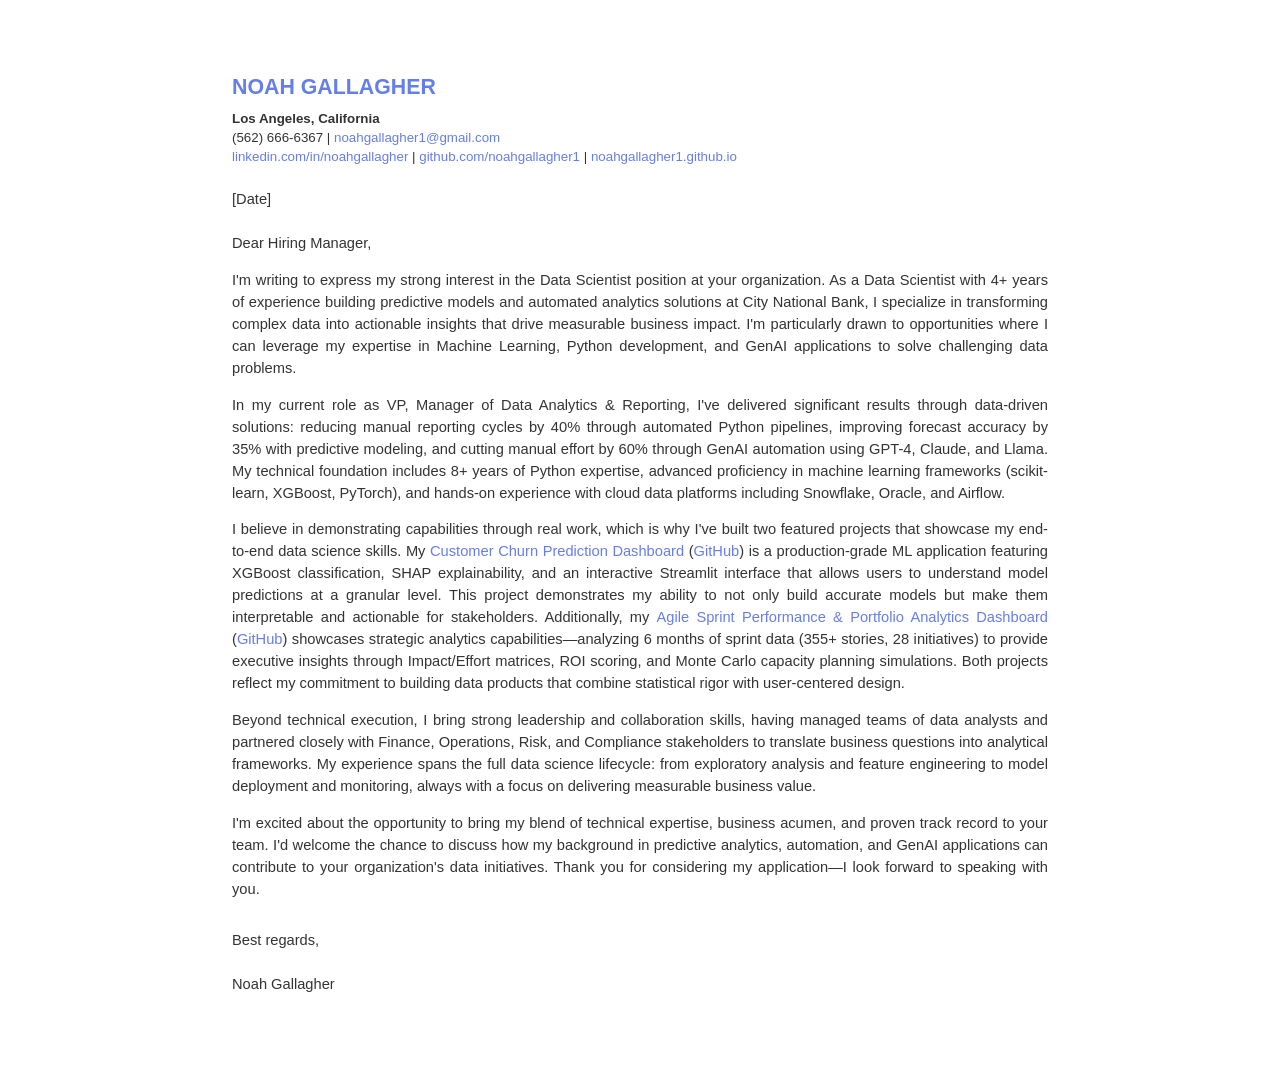
==== Noah_Gallagher_Cover_Letter.html @ 4404d97c "Add professional cover letter with download button - Created HTML cover letter following Reddit form" ====
<!DOCTYPE html>
<html lang="en">
<head>
    <meta charset="UTF-8">
    <meta name="viewport" content="width=device-width, initial-scale=1.0">
    <title>Noah Gallagher - Cover Letter</title>
    <style>
        @page {
            size: letter;
            margin: 0.75in;
        }

        body {
            font-family: 'Calibri', 'Arial', sans-serif;
            font-size: 11pt;
            line-height: 1.5;
            color: #333;
            max-width: 8.5in;
            margin: 0 auto;
            padding: 0.75in;
            background: white;
        }

        .header {
            text-align: left;
            margin-bottom: 1.5em;
        }

        .header h1 {
            font-size: 16pt;
            font-weight: bold;
            margin: 0 0 0.3em 0;
            color: #667eea;
        }

        .contact-info {
            font-size: 10pt;
            line-height: 1.4;
            margin-bottom: 1em;
        }

        .contact-info a {
            color: #667eea;
            text-decoration: none;
        }

        .date {
            margin: 1.5em 0;
        }

        .greeting {
            margin: 1.5em 0 1em 0;
        }

        p {
            margin: 0 0 1em 0;
            text-align: justify;
        }

        .signature {
            margin-top: 2em;
        }

        .project-link {
            color: #667eea;
            text-decoration: none;
            font-weight: 500;
        }

        .project-link:hover {
            text-decoration: underline;
        }

        @media print {
            body {
                padding: 0;
            }
        }
    </style>
</head>
<body>
    <div class="header">
        <h1>NOAH GALLAGHER</h1>
        <div class="contact-info">
            <strong>Los Angeles, California</strong><br>
            (562) 666-6367 | <a href="mailto:noahgallagher1@gmail.com">noahgallagher1@gmail.com</a><br>
            <a href="https://linkedin.com/in/noahgallagher" target="_blank">linkedin.com/in/noahgallagher</a> |
            <a href="https://github.com/noahgallagher1" target="_blank">github.com/noahgallagher1</a> |
            <a href="https://noahgallagher1.github.io" target="_blank">noahgallagher1.github.io</a>
        </div>
    </div>

    <div class="date">
        [Date]
    </div>

    <div class="greeting">
        Dear Hiring Manager,
    </div>

    <p>
        I'm writing to express my strong interest in the Data Scientist position at your organization. As a Data Scientist with 4+ years of experience building predictive models and automated analytics solutions at City National Bank, I specialize in transforming complex data into actionable insights that drive measurable business impact. I'm particularly drawn to opportunities where I can leverage my expertise in Machine Learning, Python development, and GenAI applications to solve challenging data problems.
    </p>

    <p>
        In my current role as VP, Manager of Data Analytics & Reporting, I've delivered significant results through data-driven solutions: reducing manual reporting cycles by 40% through automated Python pipelines, improving forecast accuracy by 35% with predictive modeling, and cutting manual effort by 60% through GenAI automation using GPT-4, Claude, and Llama. My technical foundation includes 8+ years of Python expertise, advanced proficiency in machine learning frameworks (scikit-learn, XGBoost, PyTorch), and hands-on experience with cloud data platforms including Snowflake, Oracle, and Airflow.
    </p>

    <p>
        I believe in demonstrating capabilities through real work, which is why I've built two featured projects that showcase my end-to-end data science skills. My <a href="https://customer-churn-prediction-dashboard-ng.streamlit.app" class="project-link" target="_blank">Customer Churn Prediction Dashboard</a> (<a href="https://github.com/noahgallagher1/customer-churn-prediction" class="project-link" target="_blank">GitHub</a>) is a production-grade ML application featuring XGBoost classification, SHAP explainability, and an interactive Streamlit interface that allows users to understand model predictions at a granular level. This project demonstrates my ability to not only build accurate models but make them interpretable and actionable for stakeholders. Additionally, my <a href="https://sprint-portfolio-analytics-bfvfhcrlagola34wftvxm3.streamlit.app/" class="project-link" target="_blank">Agile Sprint Performance & Portfolio Analytics Dashboard</a> (<a href="https://github.com/noahgallagher1/sprint-portfolio-analytics" class="project-link" target="_blank">GitHub</a>) showcases strategic analytics capabilities—analyzing 6 months of sprint data (355+ stories, 28 initiatives) to provide executive insights through Impact/Effort matrices, ROI scoring, and Monte Carlo capacity planning simulations. Both projects reflect my commitment to building data products that combine statistical rigor with user-centered design.
    </p>

    <p>
        Beyond technical execution, I bring strong leadership and collaboration skills, having managed teams of data analysts and partnered closely with Finance, Operations, Risk, and Compliance stakeholders to translate business questions into analytical frameworks. My experience spans the full data science lifecycle: from exploratory analysis and feature engineering to model deployment and monitoring, always with a focus on delivering measurable business value.
    </p>

    <p>
        I'm excited about the opportunity to bring my blend of technical expertise, business acumen, and proven track record to your team. I'd welcome the chance to discuss how my background in predictive analytics, automation, and GenAI applications can contribute to your organization's data initiatives. Thank you for considering my application—I look forward to speaking with you.
    </p>

    <div class="signature">
        Best regards,<br><br>
        Noah Gallagher
    </div>
</body>
</html>
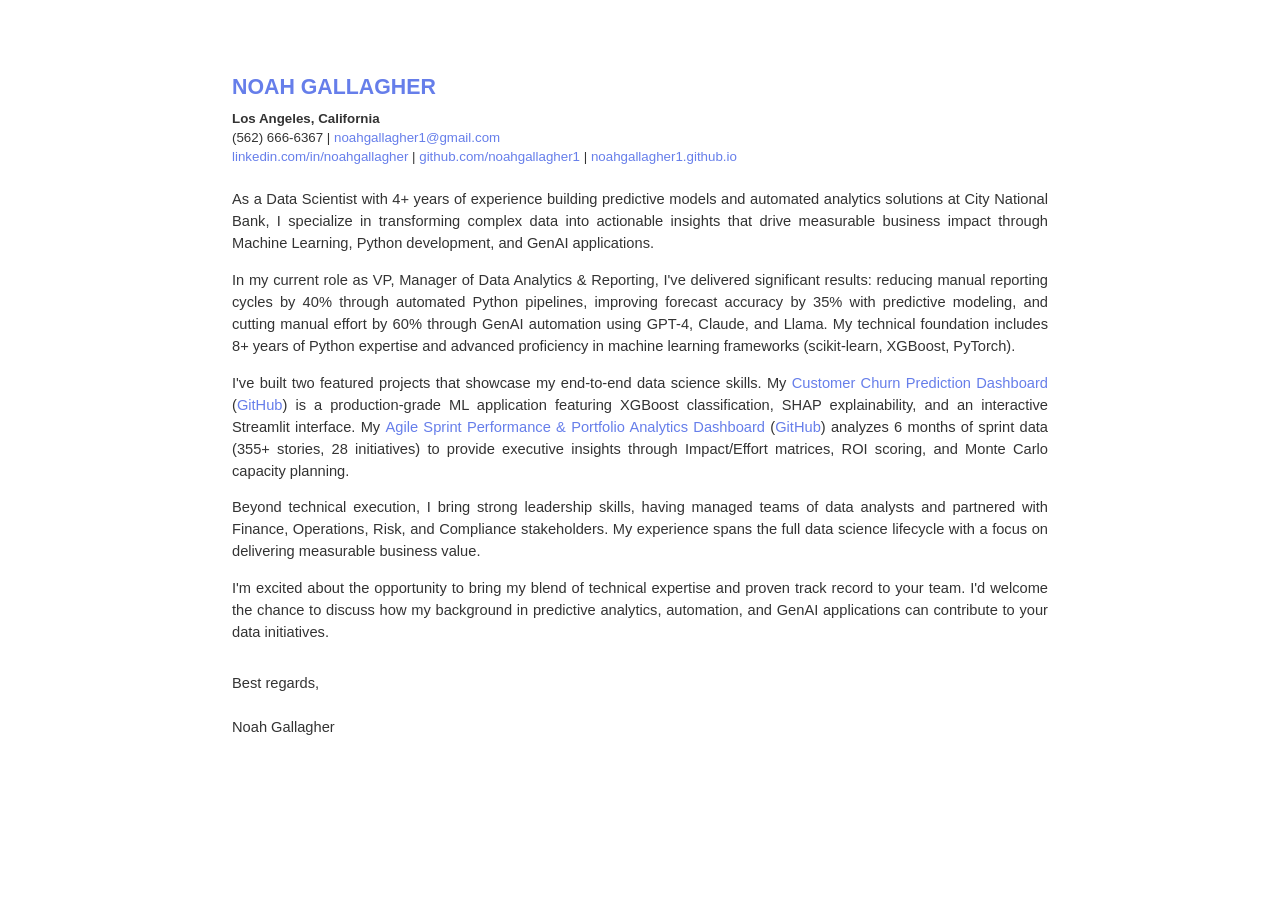
==== commit db5f2fb7: "Shorten cover letter to fit on one page - Remove date and greeting placeholders - Trim 1-2 sentences" ====
--- a/Noah_Gallagher_Cover_Letter.html
+++ b/Noah_Gallagher_Cover_Letter.html
@@ -90,32 +90,24 @@
         </div>
     </div>
 
-    <div class="date">
-        [Date]
-    </div>
-
-    <div class="greeting">
-        Dear Hiring Manager,
-    </div>
-
     <p>
-        I'm writing to express my strong interest in the Data Scientist position at your organization. As a Data Scientist with 4+ years of experience building predictive models and automated analytics solutions at City National Bank, I specialize in transforming complex data into actionable insights that drive measurable business impact. I'm particularly drawn to opportunities where I can leverage my expertise in Machine Learning, Python development, and GenAI applications to solve challenging data problems.
+        As a Data Scientist with 4+ years of experience building predictive models and automated analytics solutions at City National Bank, I specialize in transforming complex data into actionable insights that drive measurable business impact through Machine Learning, Python development, and GenAI applications.
     </p>
 
     <p>
-        In my current role as VP, Manager of Data Analytics & Reporting, I've delivered significant results through data-driven solutions: reducing manual reporting cycles by 40% through automated Python pipelines, improving forecast accuracy by 35% with predictive modeling, and cutting manual effort by 60% through GenAI automation using GPT-4, Claude, and Llama. My technical foundation includes 8+ years of Python expertise, advanced proficiency in machine learning frameworks (scikit-learn, XGBoost, PyTorch), and hands-on experience with cloud data platforms including Snowflake, Oracle, and Airflow.
+        In my current role as VP, Manager of Data Analytics & Reporting, I've delivered significant results: reducing manual reporting cycles by 40% through automated Python pipelines, improving forecast accuracy by 35% with predictive modeling, and cutting manual effort by 60% through GenAI automation using GPT-4, Claude, and Llama. My technical foundation includes 8+ years of Python expertise and advanced proficiency in machine learning frameworks (scikit-learn, XGBoost, PyTorch).
     </p>
 
     <p>
-        I believe in demonstrating capabilities through real work, which is why I've built two featured projects that showcase my end-to-end data science skills. My <a href="https://customer-churn-prediction-dashboard-ng.streamlit.app" class="project-link" target="_blank">Customer Churn Prediction Dashboard</a> (<a href="https://github.com/noahgallagher1/customer-churn-prediction" class="project-link" target="_blank">GitHub</a>) is a production-grade ML application featuring XGBoost classification, SHAP explainability, and an interactive Streamlit interface that allows users to understand model predictions at a granular level. This project demonstrates my ability to not only build accurate models but make them interpretable and actionable for stakeholders. Additionally, my <a href="https://sprint-portfolio-analytics-bfvfhcrlagola34wftvxm3.streamlit.app/" class="project-link" target="_blank">Agile Sprint Performance & Portfolio Analytics Dashboard</a> (<a href="https://github.com/noahgallagher1/sprint-portfolio-analytics" class="project-link" target="_blank">GitHub</a>) showcases strategic analytics capabilities—analyzing 6 months of sprint data (355+ stories, 28 initiatives) to provide executive insights through Impact/Effort matrices, ROI scoring, and Monte Carlo capacity planning simulations. Both projects reflect my commitment to building data products that combine statistical rigor with user-centered design.
+        I've built two featured projects that showcase my end-to-end data science skills. My <a href="https://customer-churn-prediction-dashboard-ng.streamlit.app" class="project-link" target="_blank">Customer Churn Prediction Dashboard</a> (<a href="https://github.com/noahgallagher1/customer-churn-prediction" class="project-link" target="_blank">GitHub</a>) is a production-grade ML application featuring XGBoost classification, SHAP explainability, and an interactive Streamlit interface. My <a href="https://sprint-portfolio-analytics-bfvfhcrlagola34wftvxm3.streamlit.app/" class="project-link" target="_blank">Agile Sprint Performance & Portfolio Analytics Dashboard</a> (<a href="https://github.com/noahgallagher1/sprint-portfolio-analytics" class="project-link" target="_blank">GitHub</a>) analyzes 6 months of sprint data (355+ stories, 28 initiatives) to provide executive insights through Impact/Effort matrices, ROI scoring, and Monte Carlo capacity planning.
     </p>
 
     <p>
-        Beyond technical execution, I bring strong leadership and collaboration skills, having managed teams of data analysts and partnered closely with Finance, Operations, Risk, and Compliance stakeholders to translate business questions into analytical frameworks. My experience spans the full data science lifecycle: from exploratory analysis and feature engineering to model deployment and monitoring, always with a focus on delivering measurable business value.
+        Beyond technical execution, I bring strong leadership skills, having managed teams of data analysts and partnered with Finance, Operations, Risk, and Compliance stakeholders. My experience spans the full data science lifecycle with a focus on delivering measurable business value.
     </p>
 
     <p>
-        I'm excited about the opportunity to bring my blend of technical expertise, business acumen, and proven track record to your team. I'd welcome the chance to discuss how my background in predictive analytics, automation, and GenAI applications can contribute to your organization's data initiatives. Thank you for considering my application—I look forward to speaking with you.
+        I'm excited about the opportunity to bring my blend of technical expertise and proven track record to your team. I'd welcome the chance to discuss how my background in predictive analytics, automation, and GenAI applications can contribute to your data initiatives.
     </p>
 
     <div class="signature">
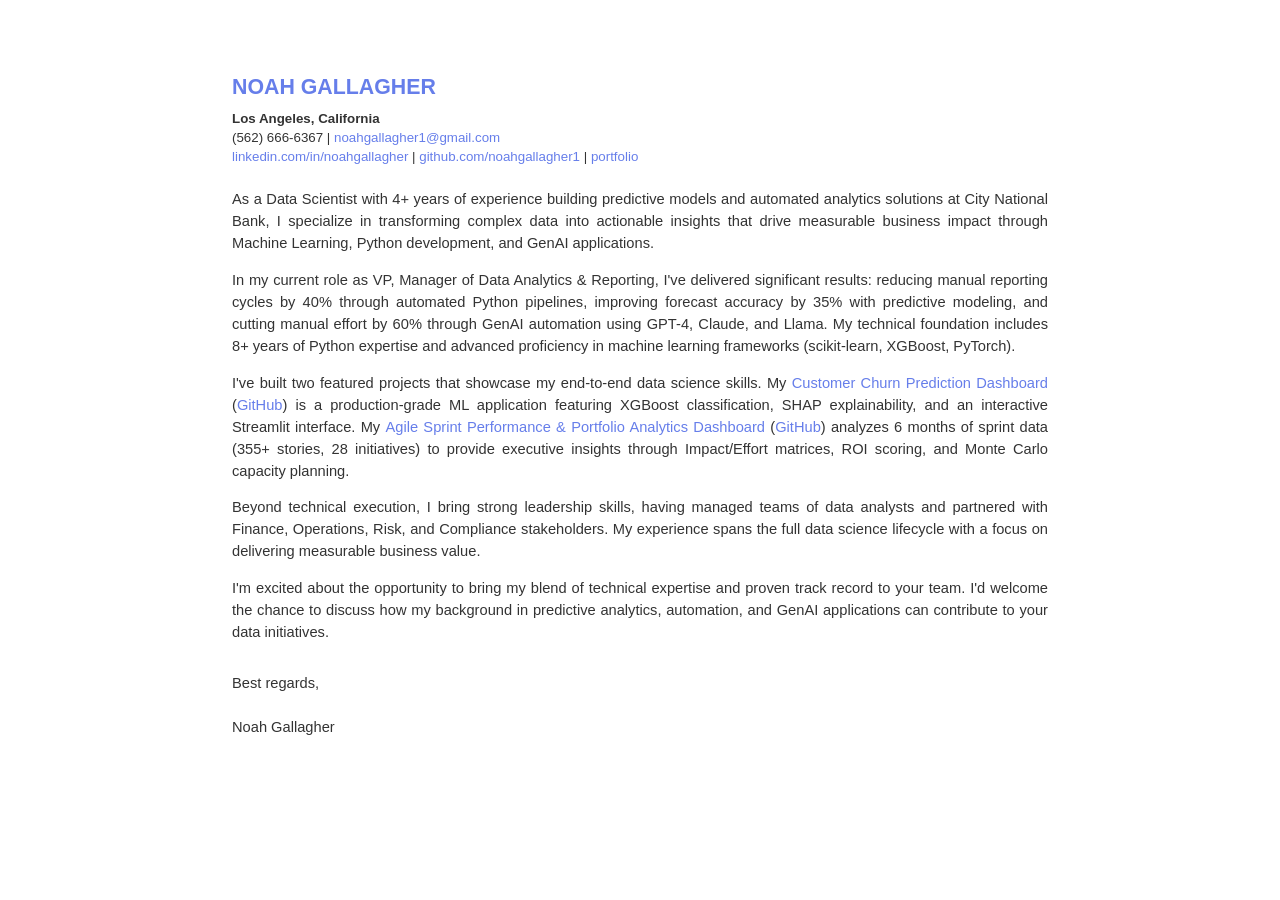
==== commit 8854208a: "Update portfolio link to MySite and change display text to 'portfolio'" ====
--- a/Noah_Gallagher_Cover_Letter.html
+++ b/Noah_Gallagher_Cover_Letter.html
@@ -86,7 +86,7 @@
             (562) 666-6367 | <a href="mailto:noahgallagher1@gmail.com">noahgallagher1@gmail.com</a><br>
             <a href="https://linkedin.com/in/noahgallagher" target="_blank">linkedin.com/in/noahgallagher</a> |
             <a href="https://github.com/noahgallagher1" target="_blank">github.com/noahgallagher1</a> |
-            <a href="https://noahgallagher1.github.io" target="_blank">noahgallagher1.github.io</a>
+            <a href="https://noahgallagher1.github.io/MySite/" target="_blank">portfolio</a>
         </div>
     </div>
 
